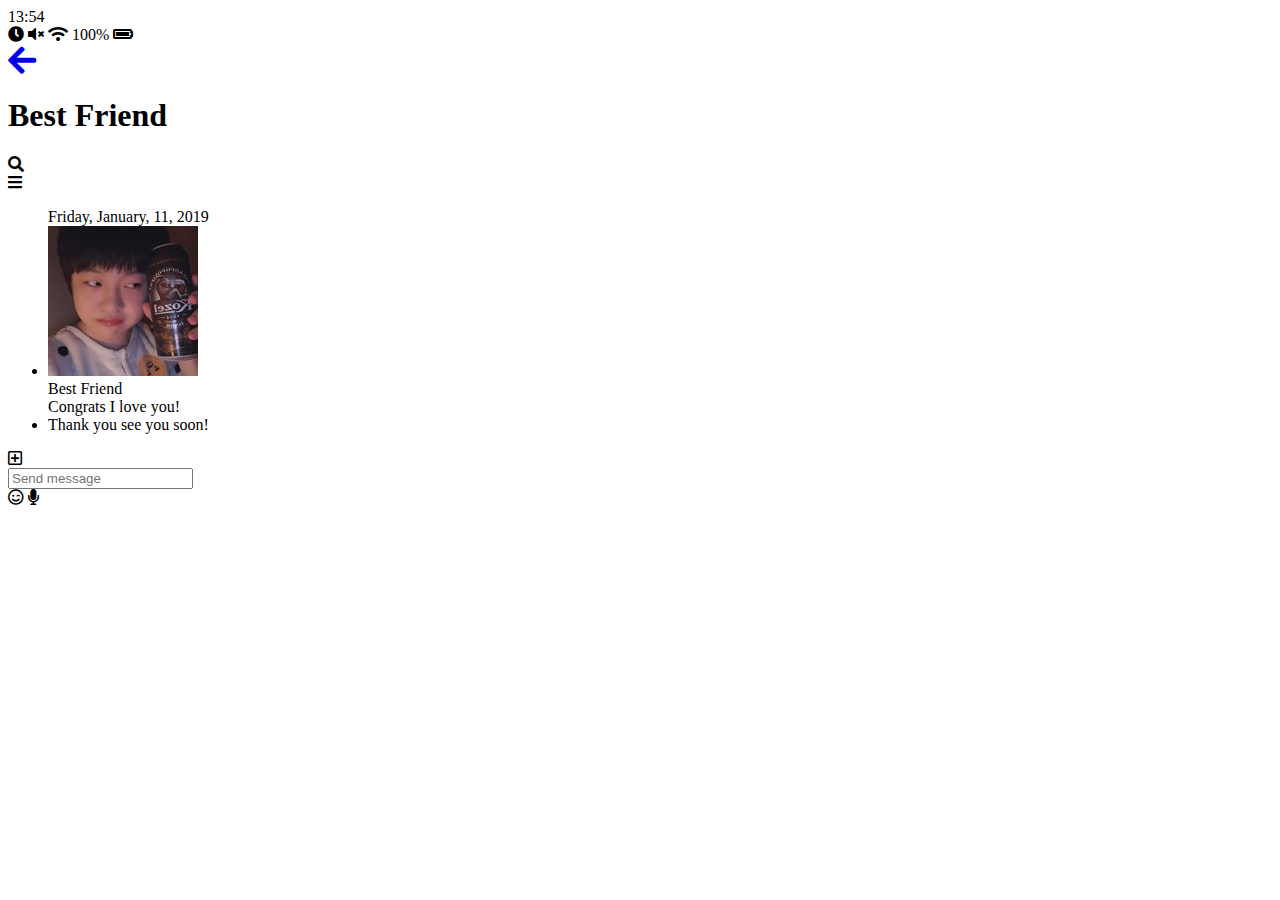
==== chat.html @ acf36099 "Html Part" ====
<!DOCTYPE html>
<html lang="en">

<head>
    <meta charset="UTF-8">
    <meta name="viewport" content="width=device-width, initial-scale=1.0">
    <meta http-equiv="X-UA-Compatible" content="ie=edge">
    <link rel="stylesheet" href="https://use.fontawesome.com/releases/v5.9.0/css/all.css" />
    <title>Chat | Kakao Clone</title>
</head>

<body>
    <div class="status-bar">
        <div class="statud-bar__column">
            <span class="status_bar__clock">13:54</span>
        </div>
        <div class="statud-bar__column">
            <i class="fas fa-clock"></i>
            <i class="fas fa-volume-mute"></i>
            <i class="fas fa-wifi"></i>
            <span class="status-bar__battery-level">100%</span>
            <i class="fas fa-battery-full"></i>
        </div>
    </div>
    <header class="header">
        <div class="header__header-coloum">
            <div class="header__back-btn">
                <a href="index.html">
                    <i class="fas fa-arrow-left fa-2x"></i>
                </a>
            </div>
            <h1 class="header__title">Best Friend</h1>
        </div>
        <div class="header__header-coloum">
            <span class="header__icon">
                <i class="fas fa-search"></i>
            </span>
            <div class="header__icon">
                <i class="fas fa-bars"></i>
            </div>
        </div>
    </header>
    <main class="chat">
        <ul class="chat__messages">
            <span class="chat__timestamp">Friday, January, 11, 2019</span>
            <li class="incoming-message message">
                <img src="images/avatar.jpg" class="g-avatar message_avatar">
                <div class="message__content">
                    <span class="message__author">Best Friend</span>
                    <div class="message__bubble">
                        Congrats I love you!
                    </div>
                </div>
                <span class="message__timestamp"></span>
            </li>
            <li class="incoming-message message">
                <span class="message__timestamp"></span>
                <div class="message__content">
                    <div class="message__bubble">
                        Thank you see you soon!
                    </div>
                </div>
            </li>
        </ul>
    </main>
    <div class="chat__write">
        <div class="chat__write-column">
            <i class="far fa-plus-square"></i>
        </div>
        <div class="chat__write-column">
            <input type="text" placeholder="Send message" class="chat__write-input">
        </div>
        <div class="chat__write-column">
            <span class="chat__write-icon">
                <i class="far fa-smile-wink"></i>
            </span>
            <span class="chat__write-icon">
                <i class="fas fa-microphone"></i>
            </span>
        </div>
    </div>
</body>

</html>
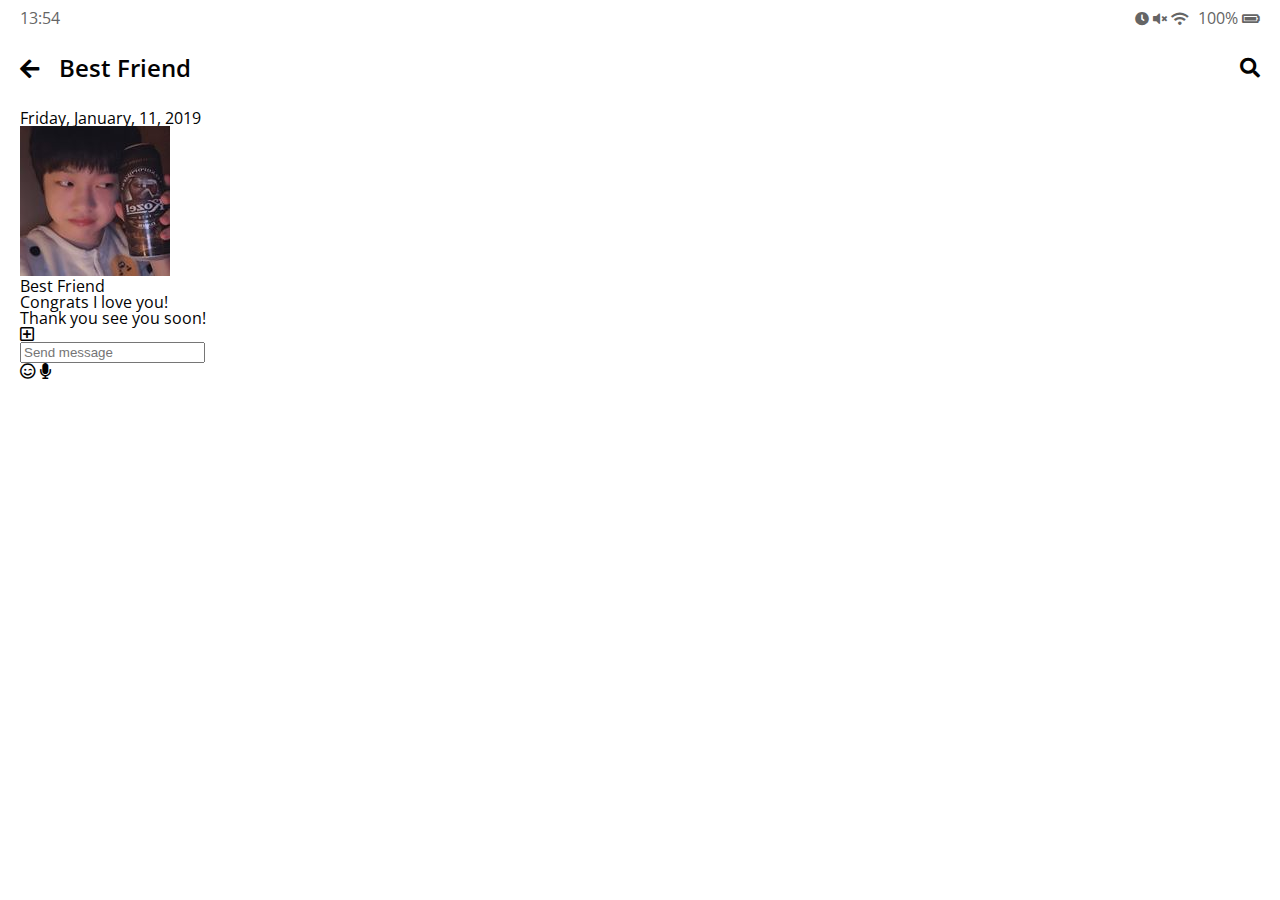
==== commit 272ea858: "Add CSS" ====
--- a/chat.html
+++ b/chat.html
@@ -6,6 +6,7 @@
     <meta name="viewport" content="width=device-width, initial-scale=1.0">
     <meta http-equiv="X-UA-Compatible" content="ie=edge">
     <link rel="stylesheet" href="https://use.fontawesome.com/releases/v5.9.0/css/all.css" />
+    <link rel="stylesheet" href="css/styles.css">
     <title>Chat | Kakao Clone</title>
 </head>
 
@@ -23,28 +24,25 @@
         </div>
     </div>
     <header class="header">
-        <div class="header__header-coloum">
-            <div class="header__back-btn">
-                <a href="index.html">
-                    <i class="fas fa-arrow-left fa-2x"></i>
-                </a>
-            </div>
-            <h1 class="header__title">Best Friend</h1>
-        </div>
-        <div class="header__header-coloum">
-            <span class="header__icon">
-                <i class="fas fa-search"></i>
-            </span>
-            <div class="header__icon">
-                <i class="fas fa-bars"></i>
-            </div>
-        </div>
+            <div class="header__header-column">
+                    <div class="header__back-btn">
+                        <a href="index.html">
+                        <i class="fas fa-arrow-left"></i>
+                    </a>
+                    </div>
+                    <h1 class="header__title">Best Friend</h1>
+                </div>
+                <div class="header__header-column">
+                    <span class="header__icon">
+                        <i class="fas fa-search"></i>
+                    </span>
+                </div>
     </header>
     <main class="chat">
         <ul class="chat__messages">
             <span class="chat__timestamp">Friday, January, 11, 2019</span>
             <li class="incoming-message message">
-                <img src="images/avatar.jpg" class="g-avatar message_avatar">
+                <img src="images/avatar.jpg" class="m-avatar message_avatar">
                 <div class="message__content">
                     <span class="message__author">Best Friend</span>
                     <div class="message__bubble">
--- a/css/styles.css
+++ b/css/styles.css
@@ -0,0 +1,23 @@
+@import "reset.css";
+@import "status-bar.css";
+@import url('https://fonts.googleapis.com/css?family=Open+Sans:400,600&display=swap');
+@import "header.css";
+@import "nav-bar.css";
+@import "friend.css";
+@import "friends.css";
+
+* {
+    box-sizing: border-box;
+}
+
+body{
+    background-color: white;
+    padding: 10px 20px;
+    color: #020202;
+    font-family: 'Open Sans',-apple-system, BlinkMacSystemFont, 'Segoe UI', Roboto, Oxygen, Ubuntu, Cantarell, 'Helvetica Neue', sans-serif
+}
+
+a {
+    color: inherit;
+    text-decoration: none;
+}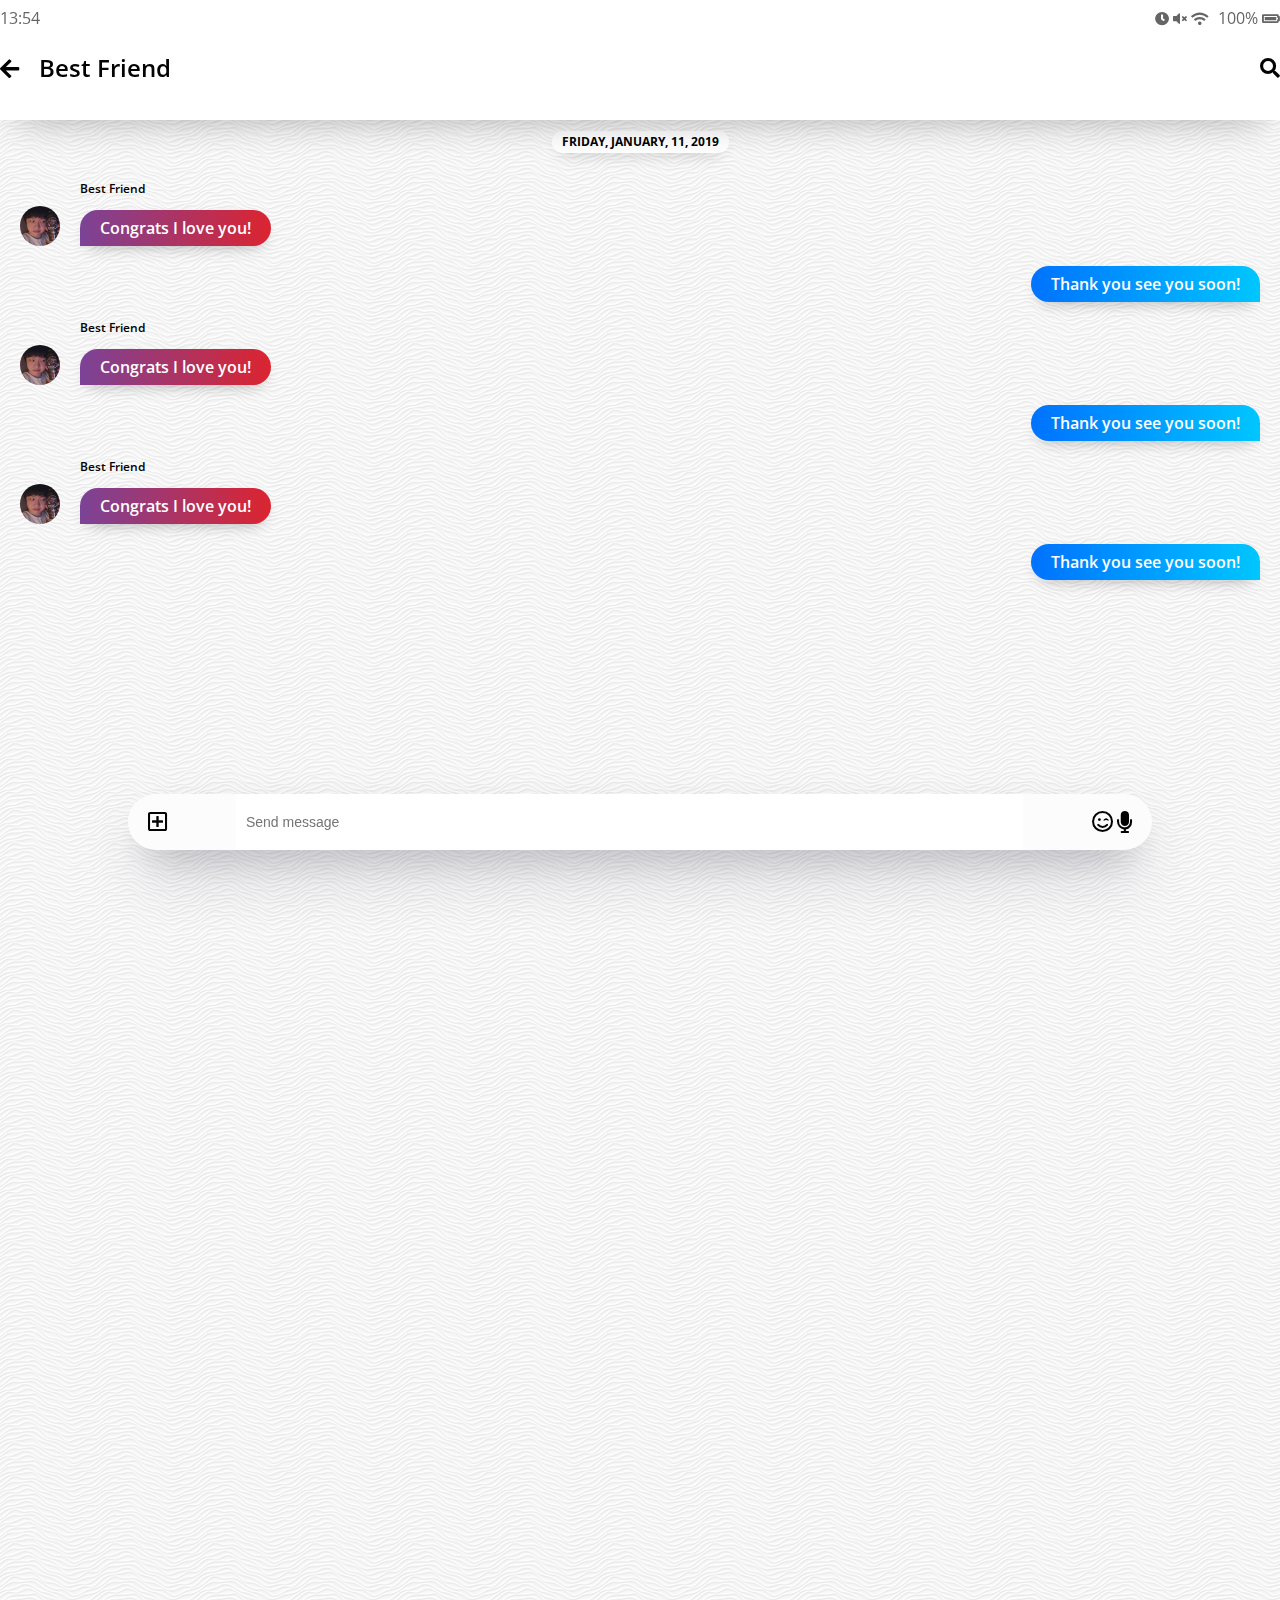
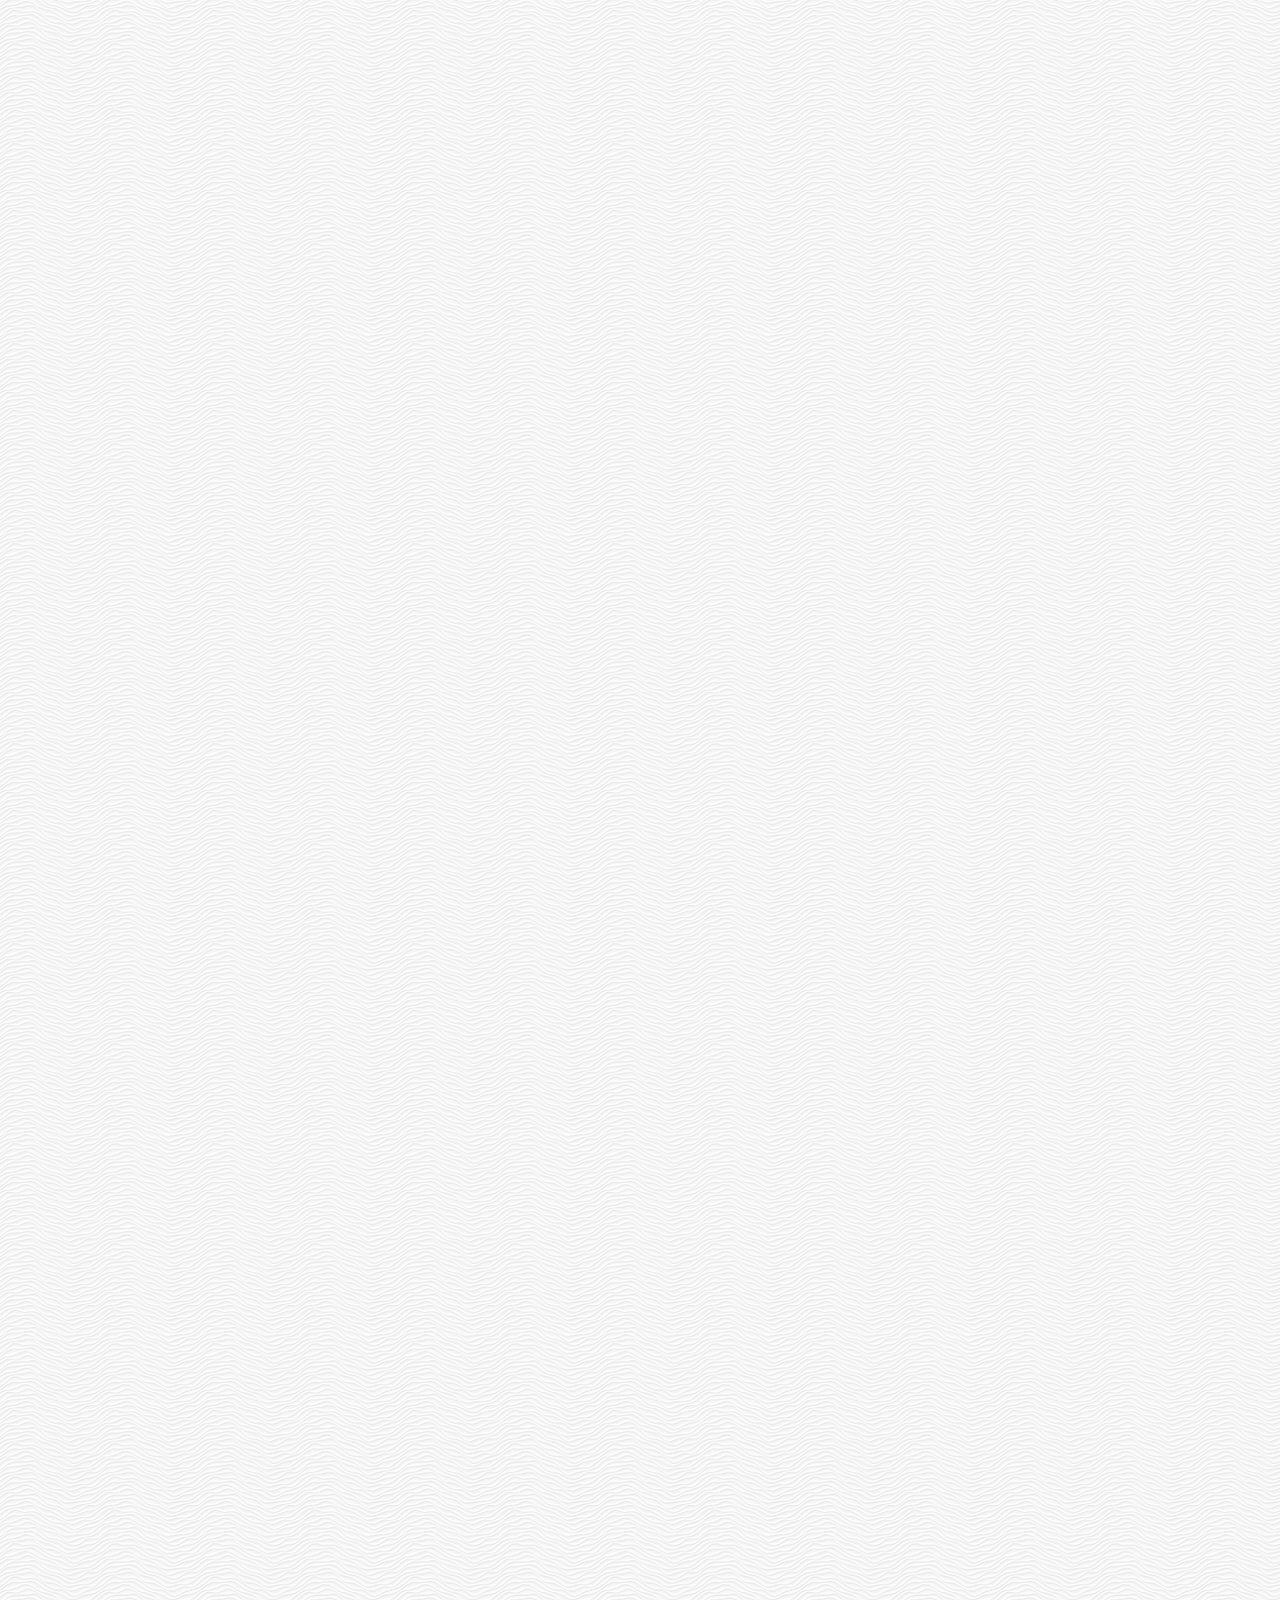
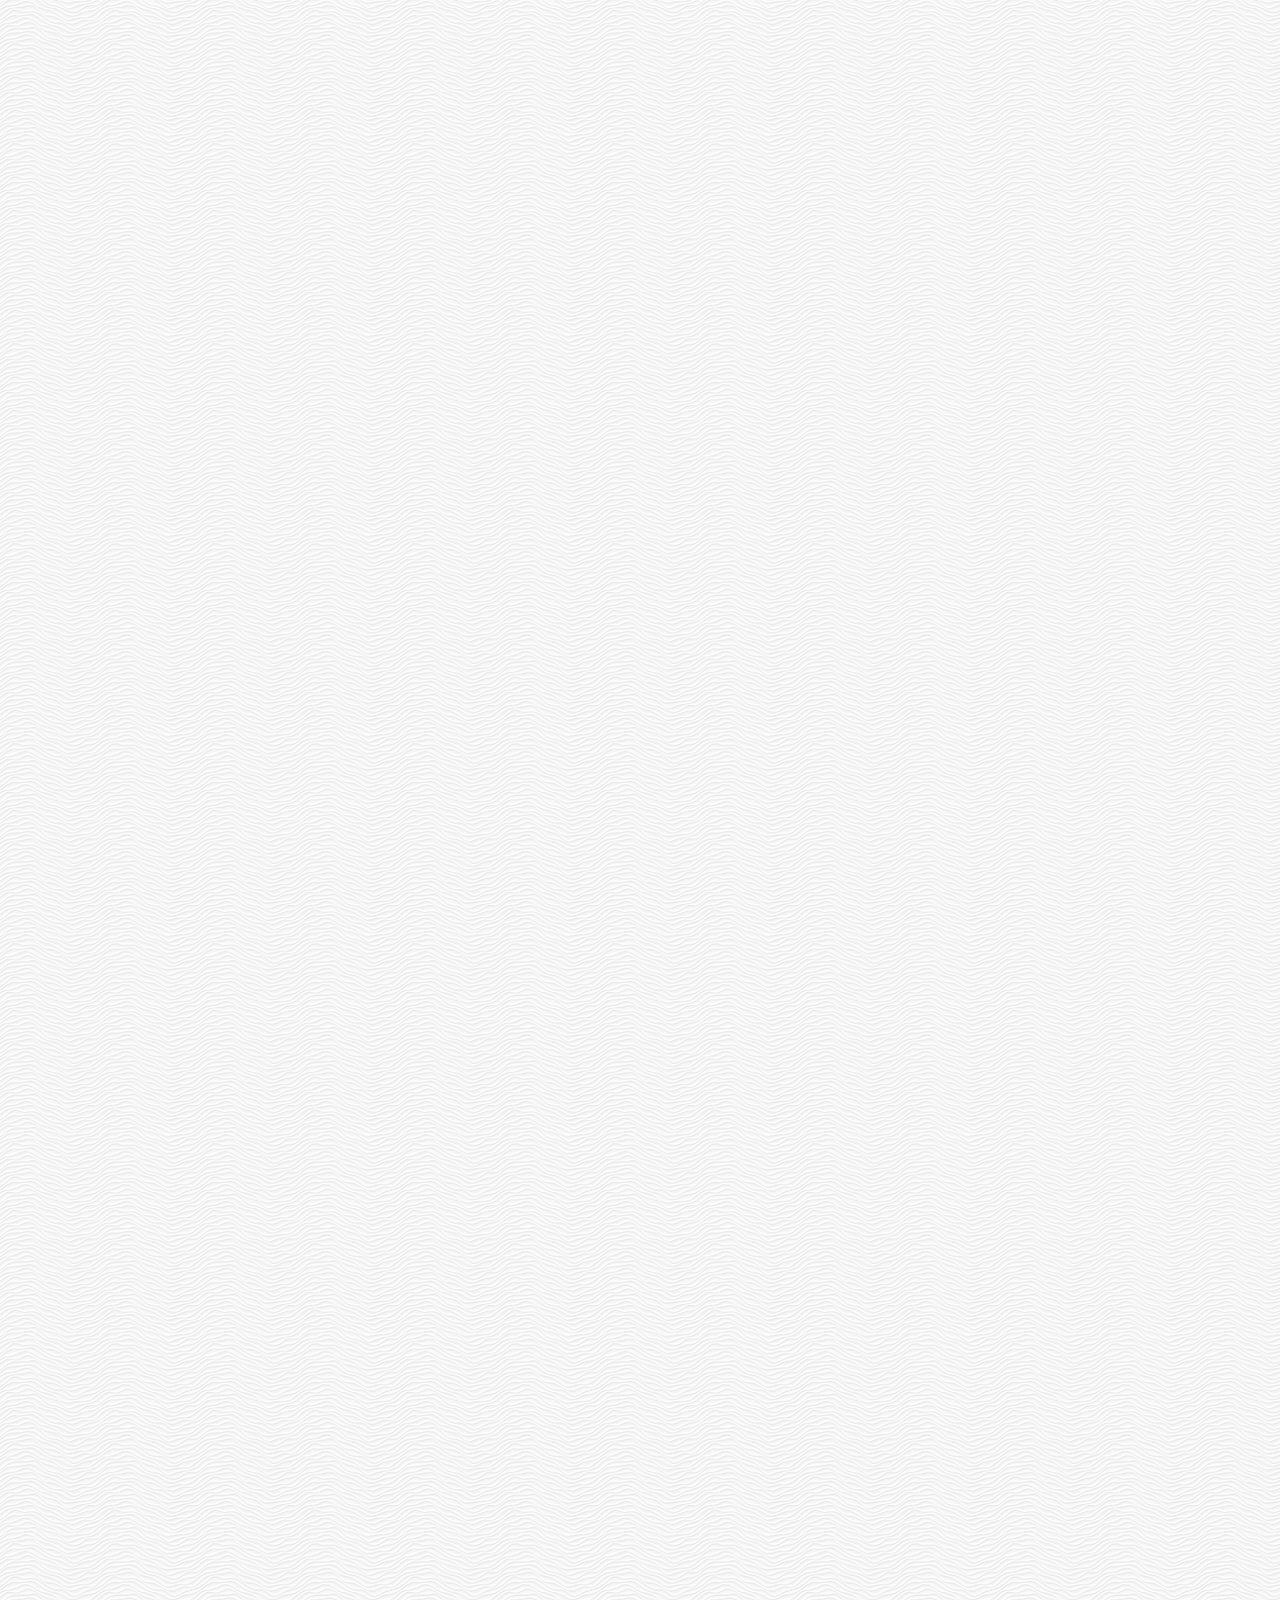
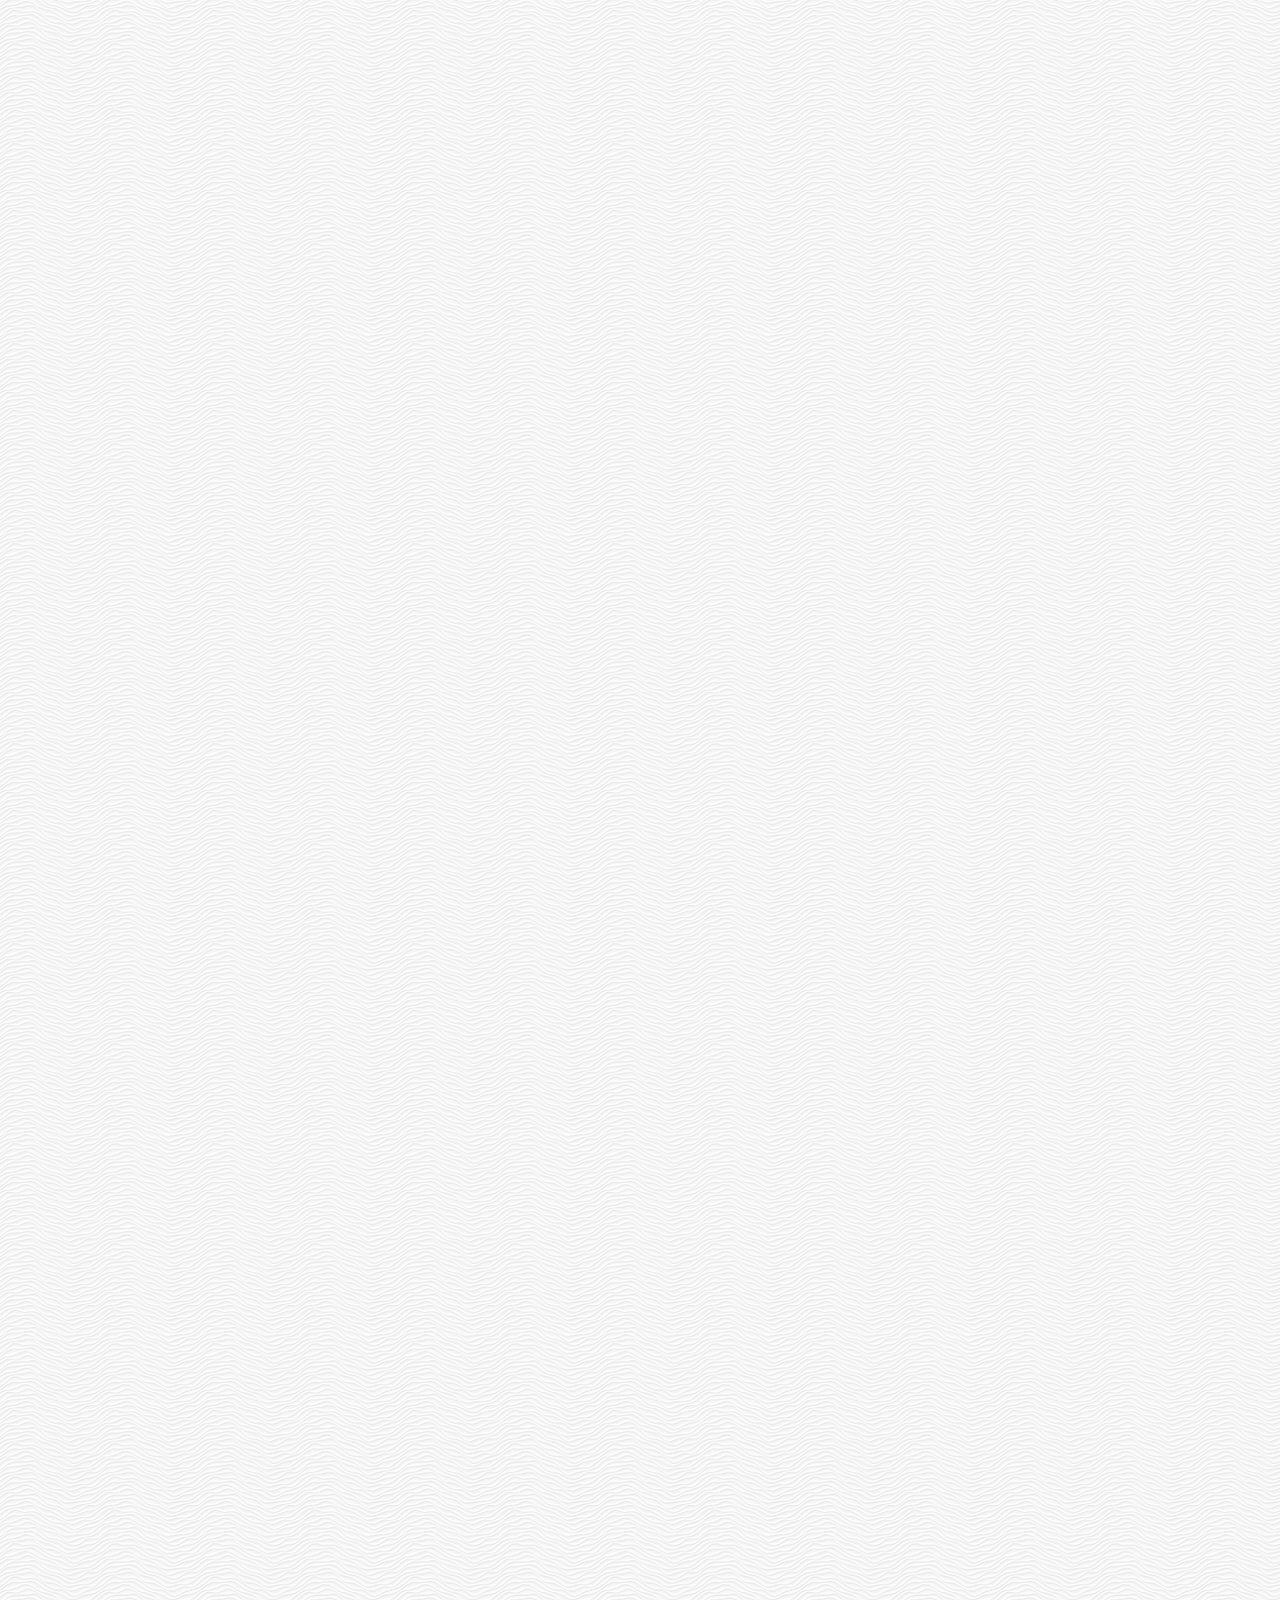
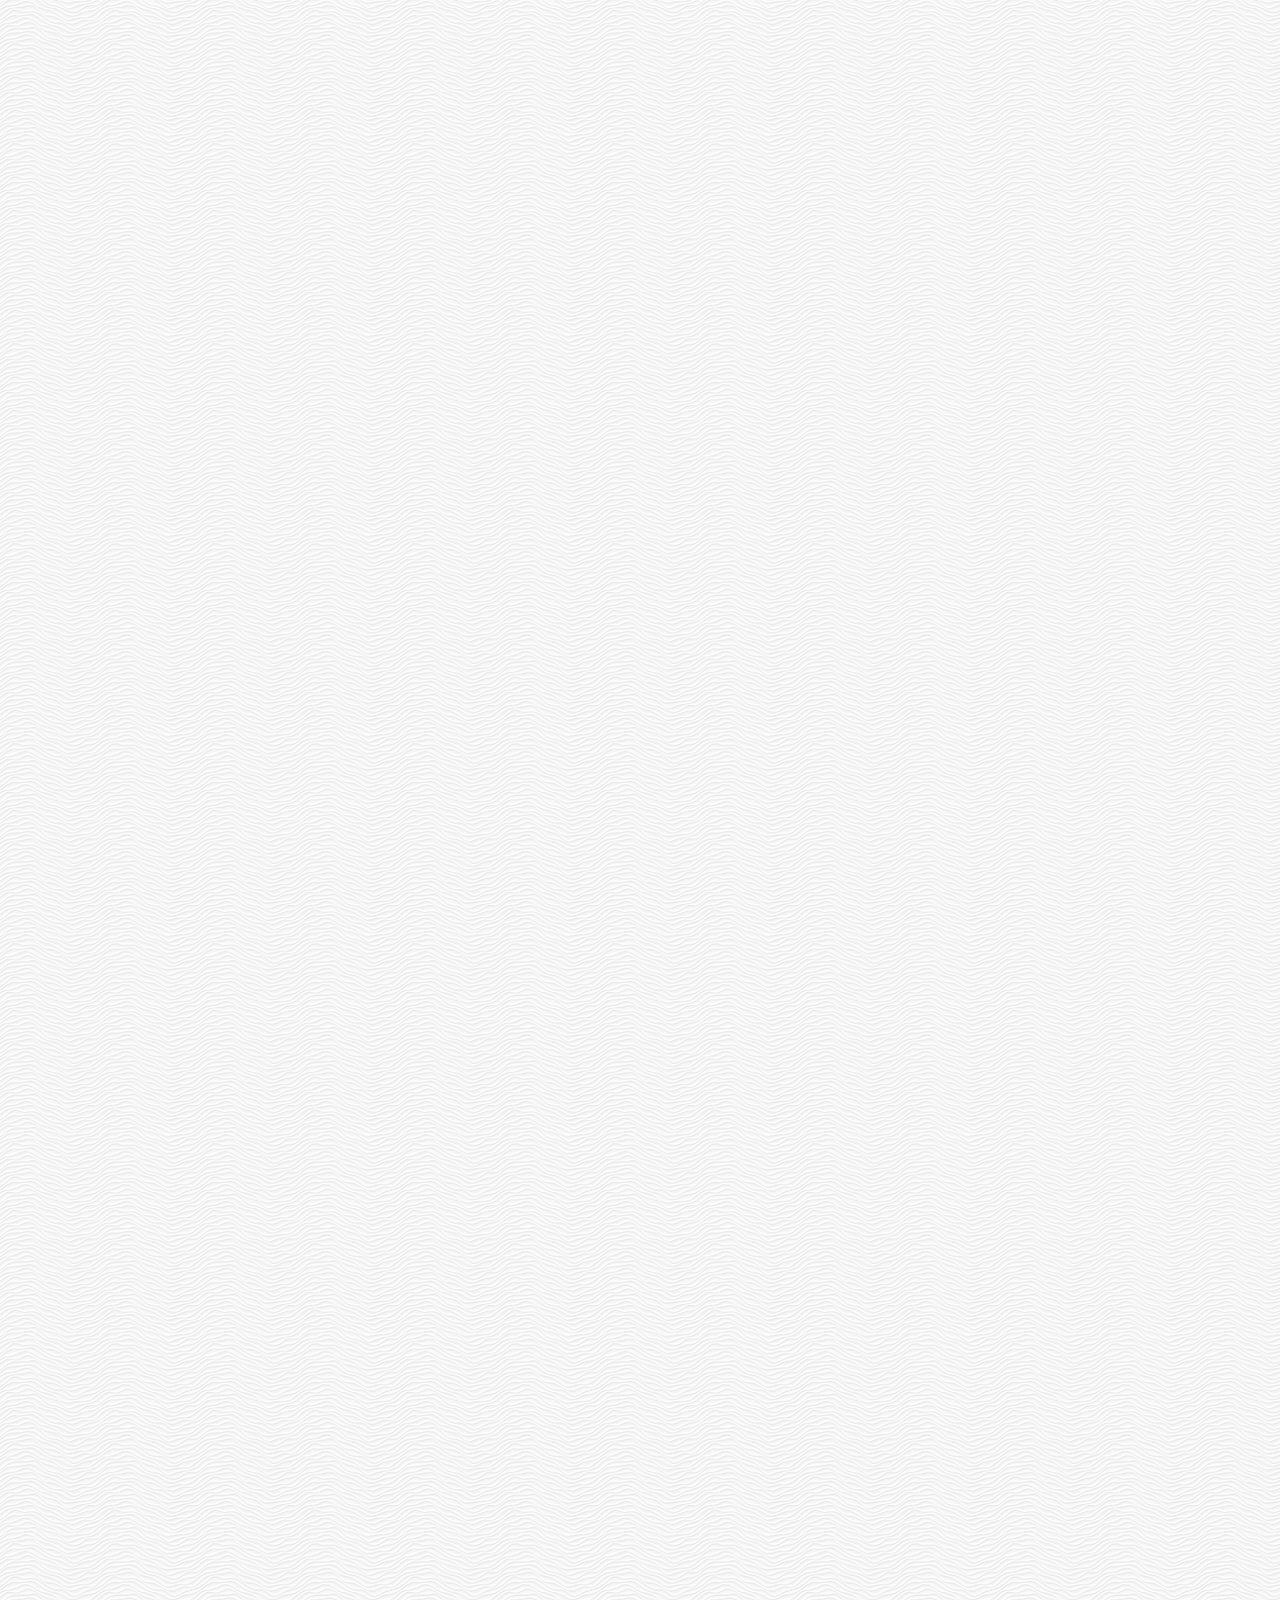
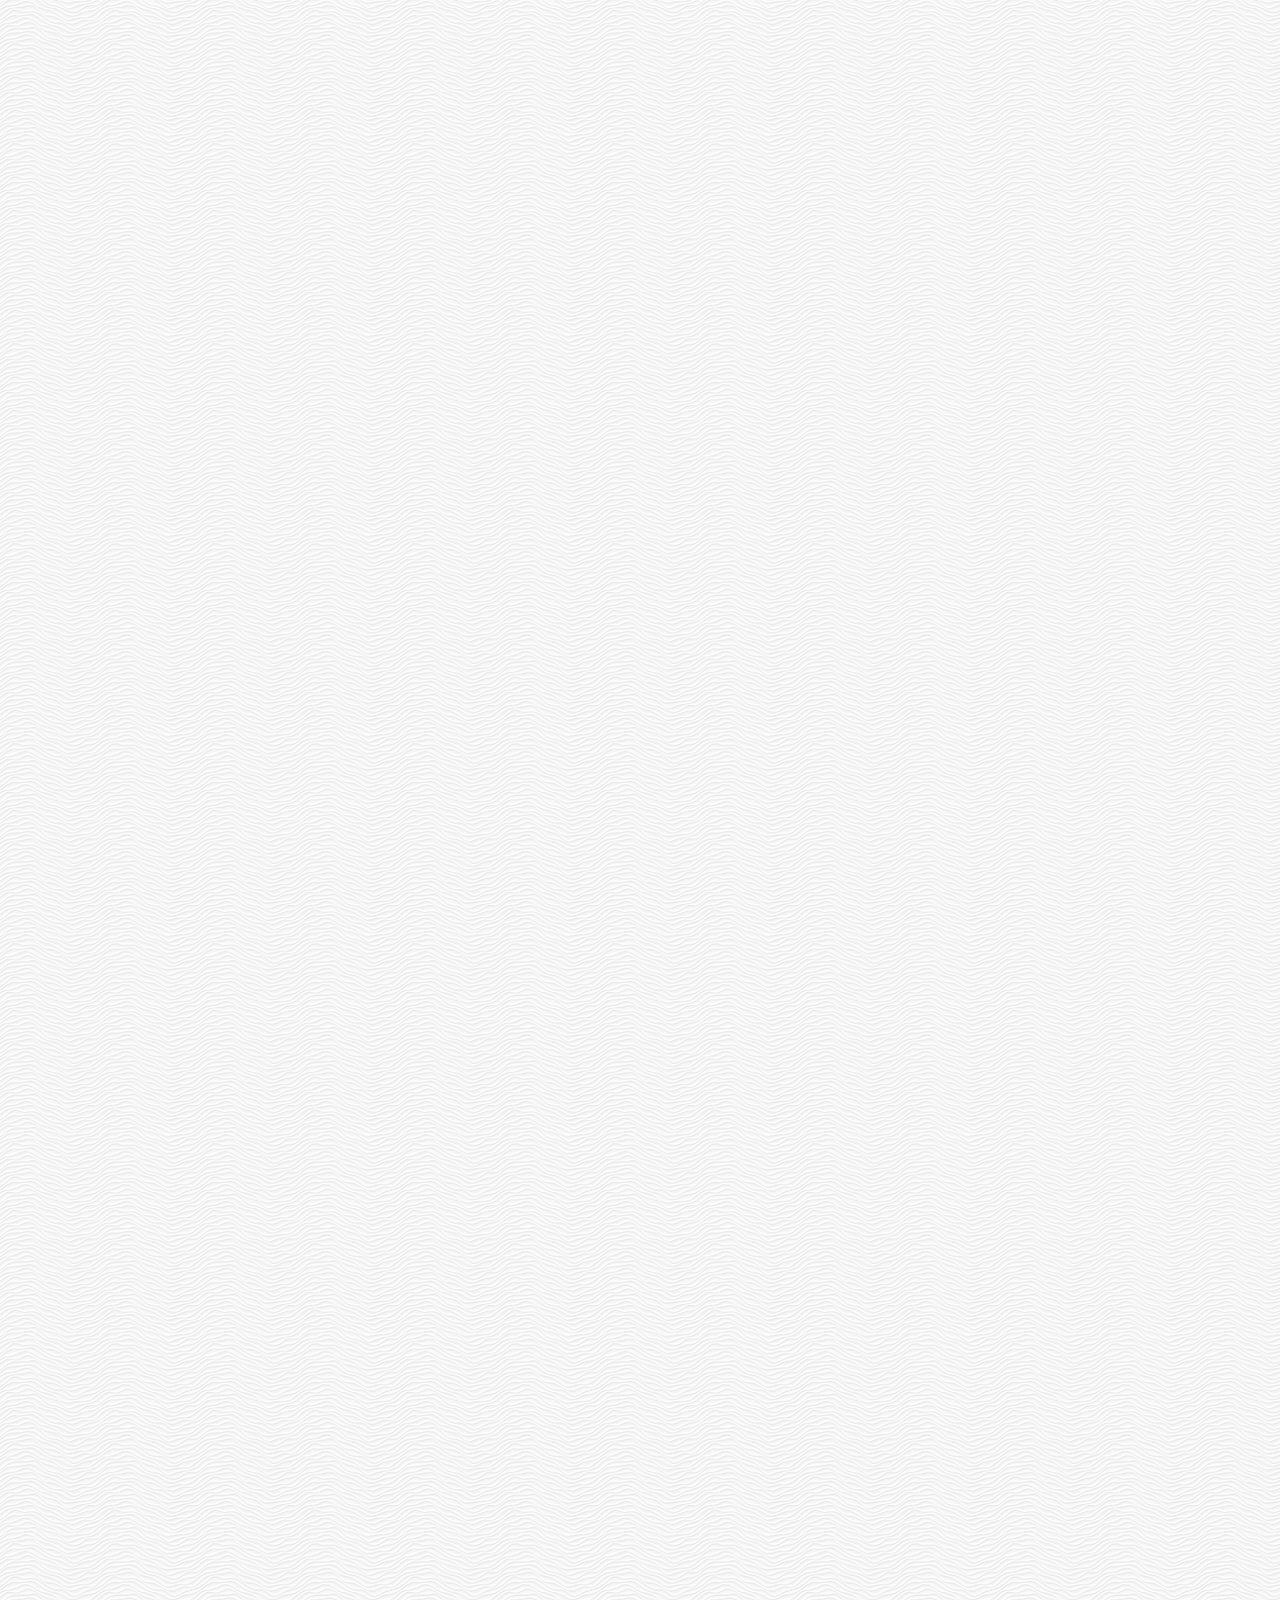
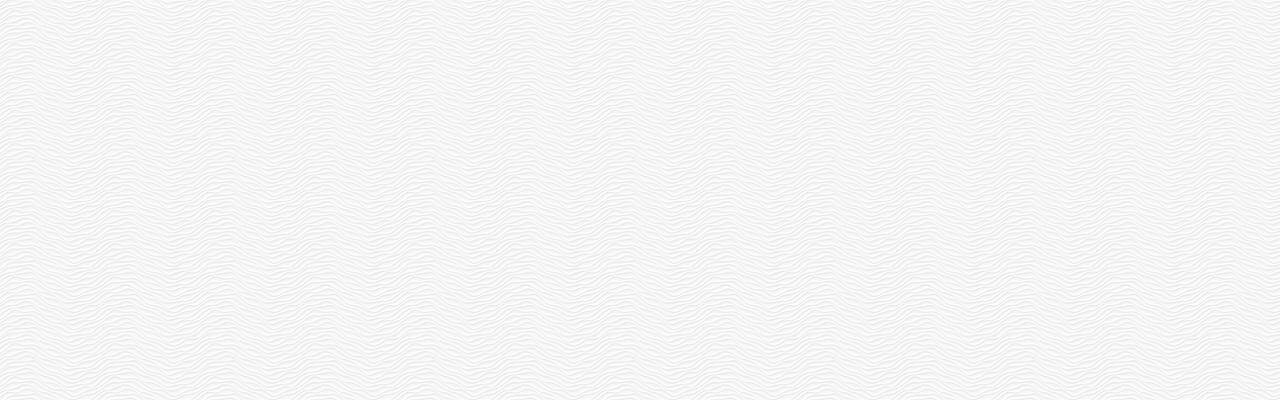
==== commit 76ffd65c: "Chat room" ====
--- a/chat.html
+++ b/chat.html
@@ -10,34 +10,38 @@
     <title>Chat | Kakao Clone</title>
 </head>
 
-<body>
-    <div class="status-bar">
-        <div class="statud-bar__column">
-            <span class="status_bar__clock">13:54</span>
+
+<body class="chats-body">
+    <div class="header-wrapper">
+        <div class="status-bar">
+            <div class="statud-bar__column">
+                <span class="status_bar__clock">13:54</span>
+            </div>
+            <div class="statud-bar__column">
+                <i class="fas fa-clock"></i>
+                <i class="fas fa-volume-mute"></i>
+                <i class="fas fa-wifi"></i>
+                <span class="status-bar__battery-level">100%</span>
+                <i class="fas fa-battery-full"></i>
+            </div>
         </div>
-        <div class="statud-bar__column">
-            <i class="fas fa-clock"></i>
-            <i class="fas fa-volume-mute"></i>
-            <i class="fas fa-wifi"></i>
-            <span class="status-bar__battery-level">100%</span>
-            <i class="fas fa-battery-full"></i>
-        </div>
-    </div>
-    <header class="header">
+        <header class="header">
             <div class="header__header-column">
-                    <div class="header__back-btn">
-                        <a href="index.html">
+                <div class="header__back-btn">
+                    <a href="index.html">
                         <i class="fas fa-arrow-left"></i>
                     </a>
-                    </div>
-                    <h1 class="header__title">Best Friend</h1>
                 </div>
-                <div class="header__header-column">
-                    <span class="header__icon">
-                        <i class="fas fa-search"></i>
-                    </span>
-                </div>
-    </header>
+                <h1 class="header__title">Best Friend</h1>
+            </div>
+            <div class="header__header-column">
+                <span class="header__icon">
+                    <i class="fas fa-search"></i>
+                </span>
+            </div>
+        </header>
+    </div>
+
     <main class="chat">
         <ul class="chat__messages">
             <span class="chat__timestamp">Friday, January, 11, 2019</span>
@@ -45,18 +49,54 @@
                 <img src="images/avatar.jpg" class="m-avatar message_avatar">
                 <div class="message__content">
                     <span class="message__author">Best Friend</span>
-                    <div class="message__bubble">
+                    <span class="message__bubble">
                         Congrats I love you!
-                    </div>
+                    </span>
                 </div>
                 <span class="message__timestamp"></span>
             </li>
-            <li class="incoming-message message">
+            <li class="sent-message message">
                 <span class="message__timestamp"></span>
                 <div class="message__content">
-                    <div class="message__bubble">
+                    <span class="message__bubble">
                         Thank you see you soon!
-                    </div>
+                    </span>
+                </div>
+            </li>
+            <li class="incoming-message message">
+                <img src="images/avatar.jpg" class="m-avatar message_avatar">
+                <div class="message__content">
+                    <span class="message__author">Best Friend</span>
+                    <span class="message__bubble">
+                        Congrats I love you!
+                    </span>
+                </div>
+                <span class="message__timestamp"></span>
+            </li>
+            <li class="sent-message message">
+                <span class="message__timestamp"></span>
+                <div class="message__content">
+                    <span class="message__bubble">
+                        Thank you see you soon!
+                    </span>
+                </div>
+            </li>
+            <li class="incoming-message message">
+                <img src="images/avatar.jpg" class="m-avatar message_avatar">
+                <div class="message__content">
+                    <span class="message__author">Best Friend</span>
+                    <span class="message__bubble">
+                        Congrats I love you!
+                    </span>
+                </div>
+                <span class="message__timestamp"></span>
+            </li>
+            <li class="sent-message message">
+                <span class="message__timestamp"></span>
+                <div class="message__content">
+                    <span class="message__bubble">
+                        Thank you see you soon!
+                    </span>
                 </div>
             </li>
         </ul>
--- a/css/styles.css
+++ b/css/styles.css
@@ -1,10 +1,14 @@
 @import "reset.css";
 @import "status-bar.css";
-@import url('https://fonts.googleapis.com/css?family=Open+Sans:400,600&display=swap');
+@import url('https://fonts.googleapis.com/css?family=Open+Sans:300,400,600&display=swap');
 @import "header.css";
 @import "nav-bar.css";
 @import "friend.css";
 @import "friends.css";
+@import "find.css";
+@import "more.css";
+@import "settings.css";
+@import "chat.css";
 
 * {
     box-sizing: border-box;
